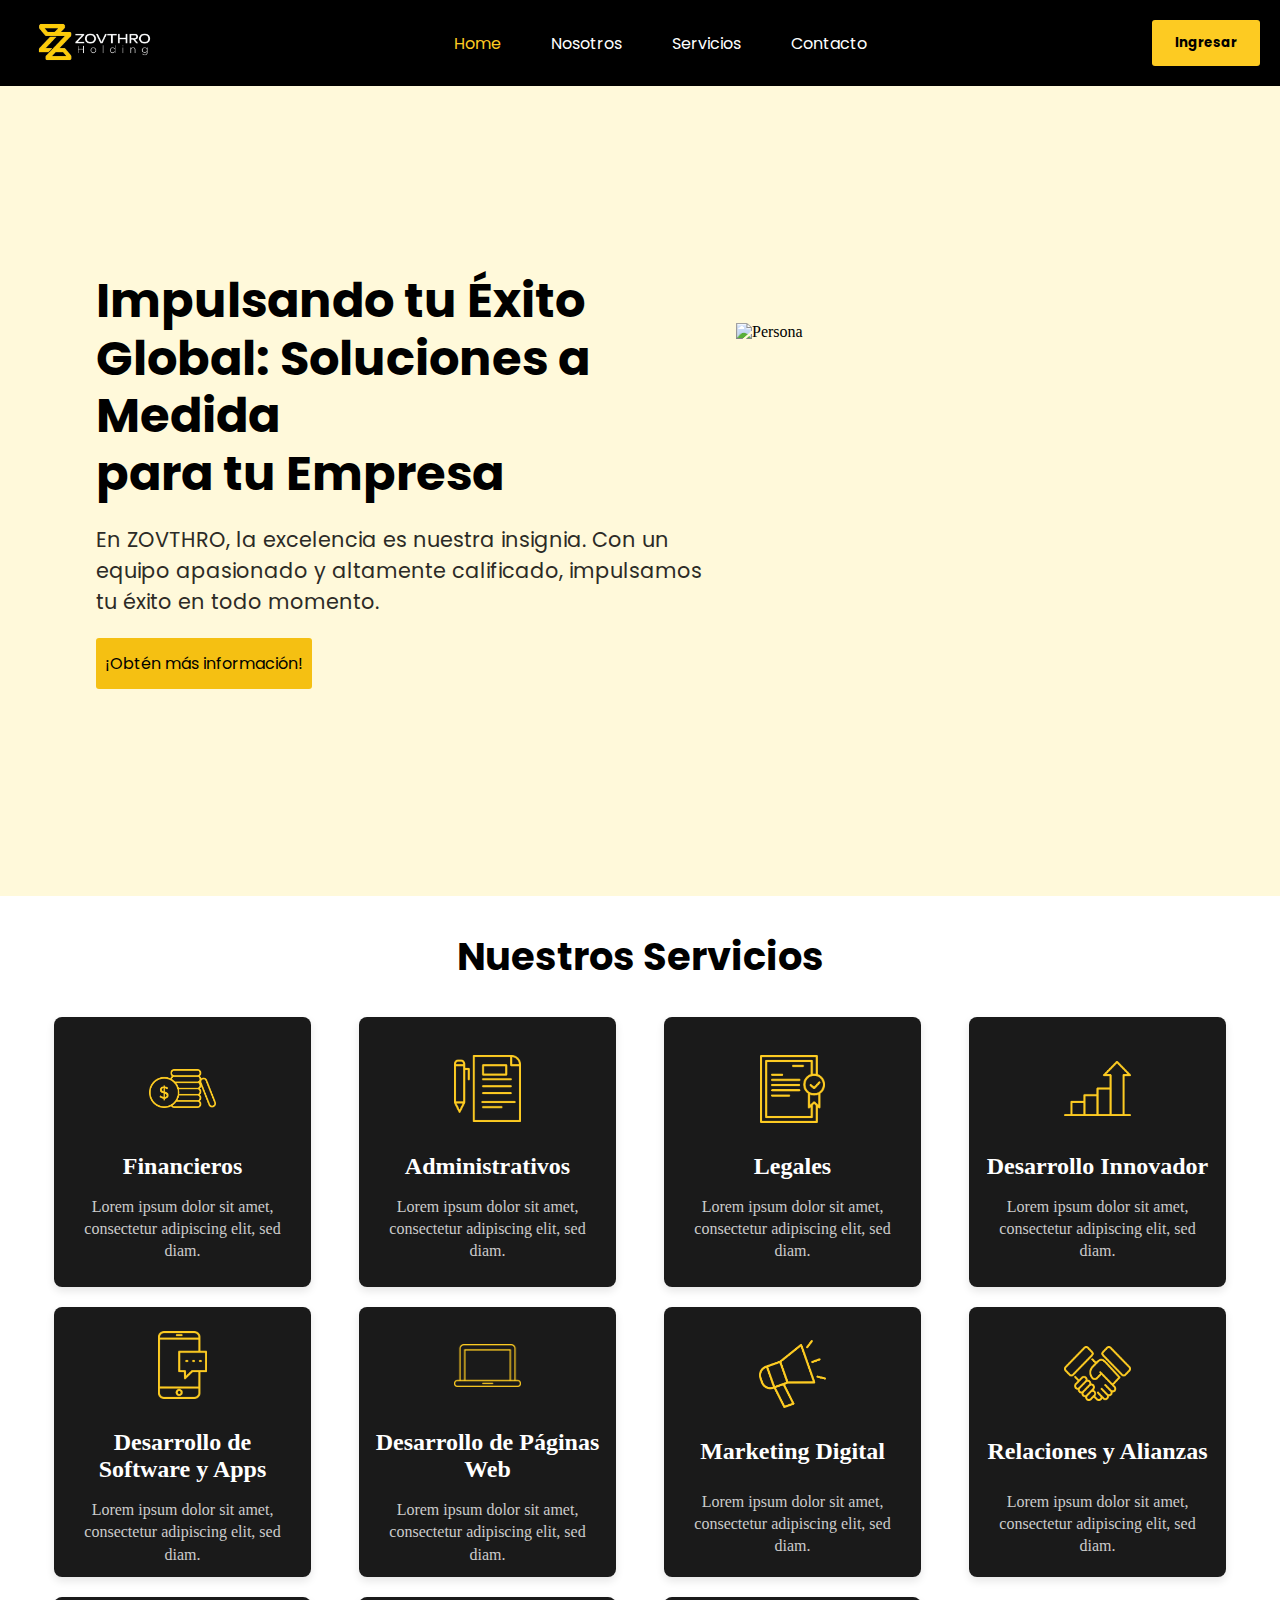
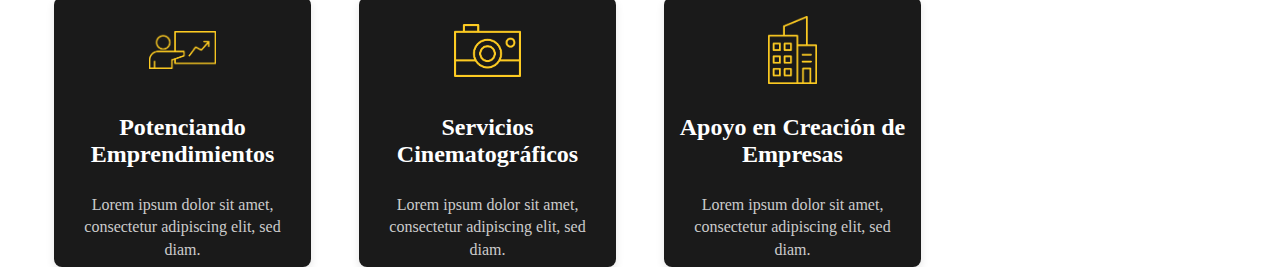
==== index.html @ 8e06fc49 "Organizando carpetas" ====
<!DOCTYPE html>
<html lang="es">
<head>
    <meta charset="UTF-8">
    <meta name="viewport" content="width=device-width, initial-scale=1.0">

    <title>ZOVTHRO Holding</title>
    <link rel="stylesheet" href="styles.css">
    <link rel="preconnect" href="https://fonts.googleapis.com">
    <link rel="preconnect" href="https://fonts.gstatic.com" crossorigin>
    <link href="https://fonts.googleapis.com/css2?family=Poppins:wght@200;300;400;700&display=swap" rel="stylesheet">
</head>
<body>
    <header>
        <nav class="zovthro-nav poppins-regular">
            <img src="logos/Logo_Vf-02-removebg-preview.png" alt="ZOVTHRO Logo">
            <ul class="nav-menu">
                <li><a id="actual" href="#home">Home</a></li>
                <li><a href="#about">Nosotros</a></li>
                <li><a href="#services">Servicios</a></li>
                <li><a href="#contact">Contacto</a></li>
            </ul>
            <button class="ingresar poppins-bold">Ingresar</button>
        </nav>
    </header>
    <main class="main-content">
        <section class="hero">
            <div class="principal">
                <h1 class="poppins-bold titulo">Impulsando tu Éxito Global: Soluciones a Medida <br> para tu Empresa<h1>
                <p class="poppins-regular parrafo">
                    En ZOVTHRO, la excelencia es nuestra insignia. Con un  <br> 
                    equipo apasionado y altamente calificado, impulsamos  <br>
                    tu éxito en todo momento.
                </p>
                <button class="poppins-regular informacion">¡Obtén más información!</button>
            </div>
            <img src="logos/imagen web home.png" alt="Persona" id="persona">

        </section>
        <section class="services">
            <h2 class="poppins-bold section-title">Nuestros Servicios</h2>
            <div class="services-grid">
                <div class="service-card">
                    <img src="logos/Recurso-23.png" alt="Financieros" class="card-icon">
                    <div>
                        <h3>Financieros</h3>
                        <p>Lorem ipsum dolor sit amet, consectetur adipiscing elit, sed diam.</p>
                    </div>
                </div>
                <div class="service-card">
                    <img src="logos/Recurso-22.png" alt="Administrativos">
                    <div>
                        <h3>Administrativos</h3>
                        <p>Lorem ipsum dolor sit amet, consectetur adipiscing elit, sed diam.</p>
                    </div>
                </div>
                <div class="service-card">
                    <img src="logos/Recurso-21.png" alt="Legales">
                    <div>
                        <h3>Legales</h3>
                        <p>Lorem ipsum dolor sit amet, consectetur adipiscing elit, sed diam.</p>
                    </div>
                </div>
                <div class="service-card">
                    <img src="logos/Recurso-20.png" alt="Desarrollo Innovador">
                    <div>
                        <h3>Desarrollo Innovador</h3>
                        <p>Lorem ipsum dolor sit amet, consectetur adipiscing elit, sed diam.</p>
                    </div>
                </div>
                <div class="service-card">
                    <img src="logos/Recurso-19.png" alt="Desarrollo de Software">
                    <div>
                        <h3>Desarrollo de Software y Apps</h3>
                        <p>Lorem ipsum dolor sit amet, consectetur adipiscing elit, sed diam.</p>
                    </div>
                </div>
                <div class="service-card">
                    <img src="logos/Recurso-18.png" alt="Desarrollo de Páginas Web">
                    <div>
                        <h3>Desarrollo de Páginas Web</h3>
                        <p>Lorem ipsum dolor sit amet, consectetur adipiscing elit, sed diam.</p>
                    </div>
                </div>
                <div class="service-card">
                    <img src="logos/Recurso 14.png" alt="Marketing Digital">
                    <h3>Marketing Digital</h3>
                    <p>Lorem ipsum dolor sit amet, consectetur adipiscing elit, sed diam.</p>
                </div>
                <div class="service-card">
                    <img src="logos/Recurso-17.png" alt="Relaciones y Alianzas">
                    <h3>Relaciones y Alianzas</h3>
                    <p>Lorem ipsum dolor sit amet, consectetur adipiscing elit, sed diam.</p>
                </div>
                <div class="service-card">
                    <img src="logos/Recurso-16.png" alt="Potenciando Emprendimientos">
                    <h3>Potenciando Emprendimientos</h3>
                    <p>Lorem ipsum dolor sit amet, consectetur adipiscing elit, sed diam.</p>
                </div>
                <div class="service-card">
                    <img src="logos/Recurso-15.png" alt="Servicios Cinematográficos">
                    <h3>Servicios Cinematográficos</h3>
                    <p>Lorem ipsum dolor sit amet, consectetur adipiscing elit, sed diam.</p>
                </div>
                <div class="service-card">
                    <img src="logos/Recurso 13.png" alt="Apoyo en Creación de Empresas">
                    <h3>Apoyo en Creación de Empresas</h3>
                    <p>Lorem ipsum dolor sit amet, consectetur adipiscing elit, sed diam.</p>
                </div>
            </div>
        </section>
    </main>
</body>
</html>
---- styles.css ----
.poppins-extralight {
    font-family: "Poppins", sans-serif;
    font-weight: 200;
    font-style: normal;
  }
  
.poppins-light {
    font-family: "Poppins", sans-serif;
    font-weight: 300;
    font-style: normal;
    font-size:medium;
  }
  
.poppins-bold {
    font-family: "Poppins", sans-serif;
    font-weight: 700;
    font-style: normal;
    font-size: normal;
  }

.poppins-regular {
    font-family: "Poppins", sans-serif;
    font-weight: 400;
    font-style: normal;
    font-size:medium;
  }

body {
    margin: 0;
    padding: 0;
    display: flex;
    flex-direction: column;
    min-height: 100vh;
}

#actual {
    color: #fdcb22  ;
}

/* ------------------------- BARRA DE NAVEGACIÓN ---------------------------*/

.nav-menu {
    list-style: none;        
    padding: 0;              
    margin: 0;              
    display: flex;           
    gap: 20px;               
}

nav {
    display: flex;
    align-items: center;       
    justify-content: space-between;
    padding: 20px;
    background-color: #000000;
}

nav img {
    width: 12%;
    aspect-ratio: 500/154;
}

.nav-menu li {
    margin: 0;               
}

.nav-menu a {
    text-decoration: none;   
    color: #fff;             
    padding: 10px 15px;      
}

.ingresar {
    background-color: #fdcb22;
    border-radius: 3px;
    border:solid transparent;
    padding: 10px 20px;
    color: #000;      
    cursor: pointer; 
}


/* ------------------------------- PRIMERA SECCIÓN -------------------------------*/

.principal {
    width: 50%;
}

#persona {
    width: 35%;
    aspect-ratio: 4801/3599;
}

.main-content {
    flex: 1 0 auto;/* El contenido principal ocupa el resto del espacio disponible */
    display: flex;
    flex-direction: column;
    justify-content: flex-start;
}

.hero {
    display: flex;
    justify-content: center;
    align-items: center;
    height: 90vh;
    background: rgb(255 249 218);
}

.poppins-bold.titulo {
    margin: 0;
    font-size: 3em;
    line-height: 3.6rem;
}

.poppins-regular.parrafo {
    font-size: 1.3rem;
    color: #2c2b26;
}

.poppins-regular.informacion {
    background-color: rgb(245, 192, 18);
    border-radius: 3px;
    border: solid transparent;
    padding: 10px 6px;
}


/* --------------------------------------- SEGUNDA SECCIÓN --------------------------------*/

.section-title {
    font-size: 2.4em;
    text-align: center;
}

.services-grid {
    display: grid;
    grid-template-columns: repeat(auto-fill, minmax(260px, 1fr));
    gap: 20px;
    justify-content: center;
    justify-items: center;
    margin: 0 auto;
    max-width: 1200px;
    padding: 0 20px;
}

.service-card {
    display: flex;
    flex-direction: column;
    justify-content: center;
    align-items: center;
    background-color: #1a1a1a;
    color: #fff;
    text-align: center;
    border-radius: 8px;
    box-shadow: 0 4px 8px rgba(0, 0, 0, 0.1);
    box-sizing: border-box;
    height: 270px; /* Tamaño mínimo fijo para todas las tarjetas */
    width: 90%;
    padding: 15px;
}

.service-card img{
    width: 30%;
    aspect-ratio: 1/1;
    object-fit: contain;
    margin: 30px 0;
}

.service-card h3 {
    font-size: 1.5em;
    margin-bottom: 10px;
    color: #fff;
    margin-top: 0;
}

.service-card p {
    font-size: 1em;
    line-height: 1.4em;
    color: #ccc;
}

/* Media Queries para Responsividad */
@media screen and (max-width: 768px) {
    /* Navegación en columnas */
    .nav-menu {
        flex-direction: column;
        gap: 10px;
        align-items: flex-start;
    }

    .ingresar {
        margin-top: 10px;
        align-self: flex-start;
    }

    .zovthro-nav {
        flex-direction: column;
    }

    .hero {
        flex-direction: column;
    }

    .poppins-bold.titulo {
        font-size: 2em;
        line-height: 2.5rem;
    }

    #persona {
        width: 60%;
    }

    .principal {
        width: 80%;
    }
}

@media screen and (max-width: 480px) {
    .poppins-bold.titulo {
        font-size: 1.8em;
        line-height: 2rem;
    }

    .principal {
        width: 90%;
    }

    .nav-menu a {
        padding: 5px 10px;
    }
}
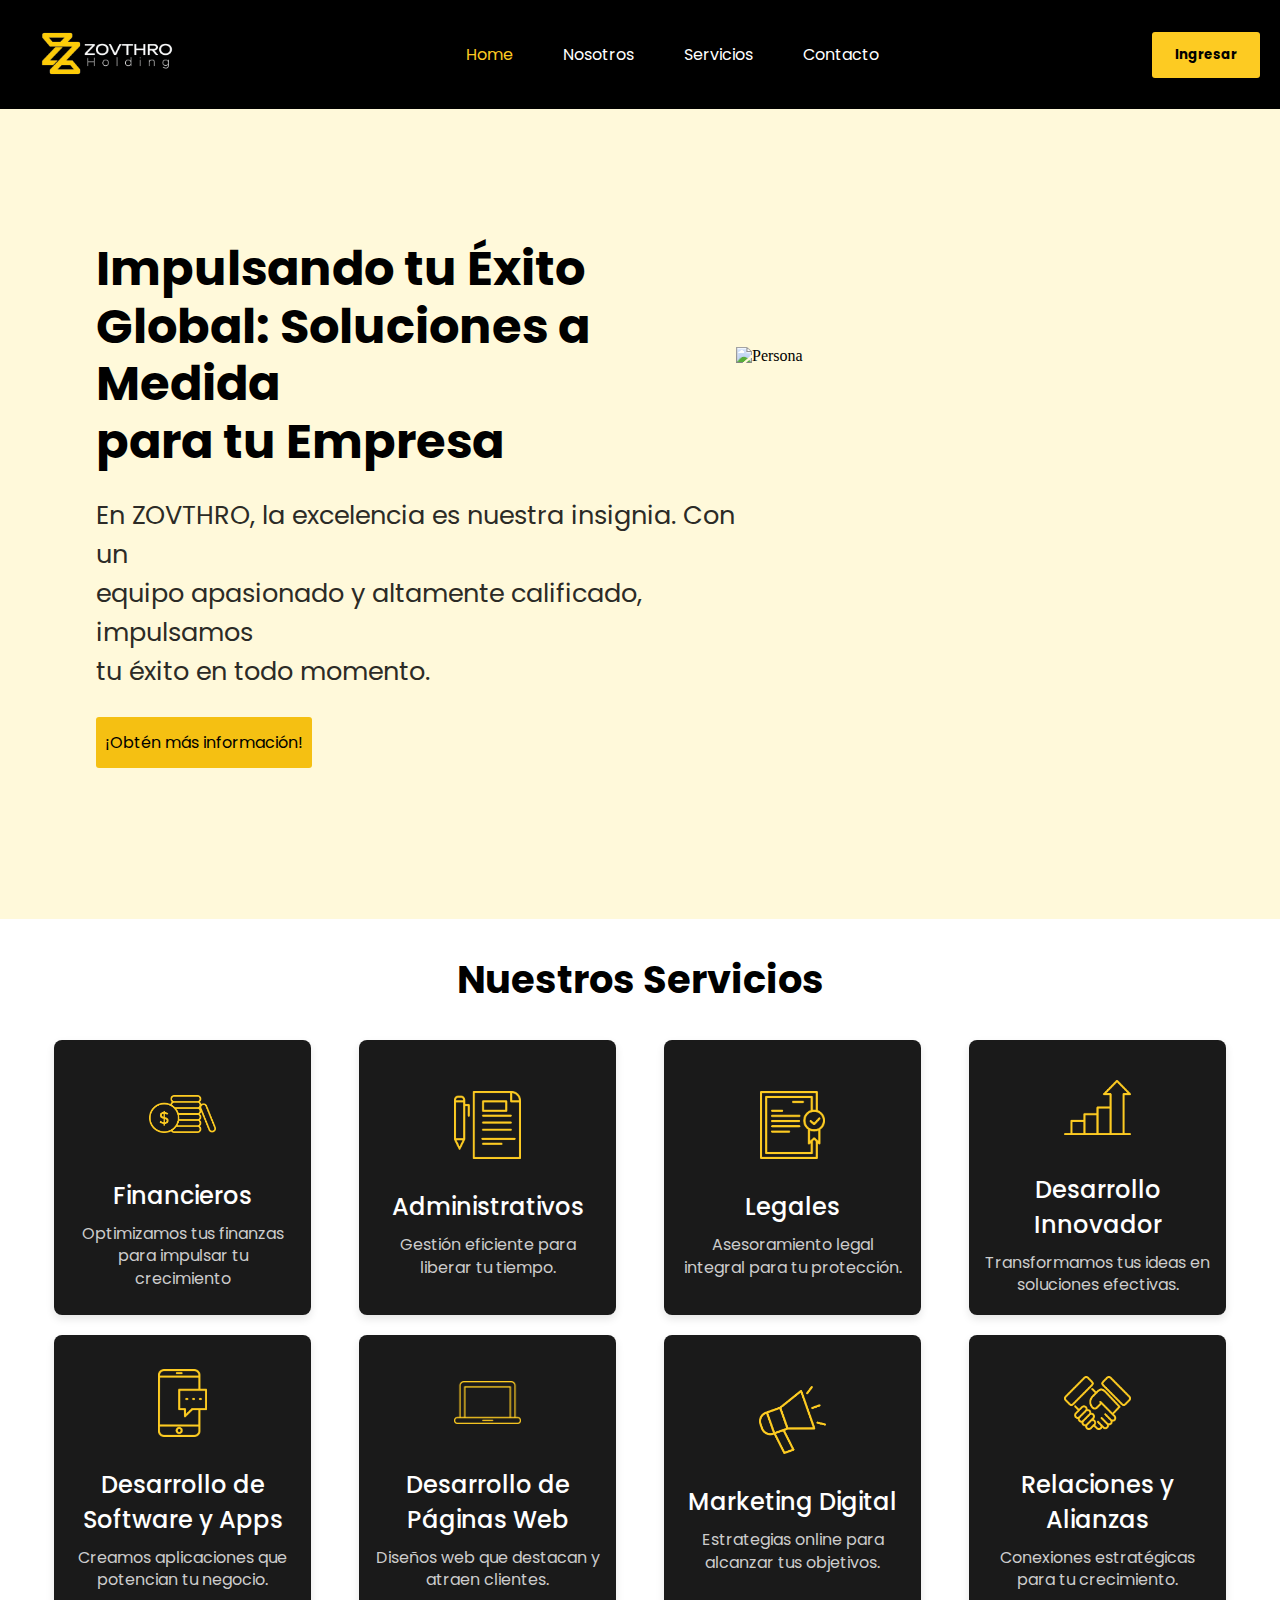
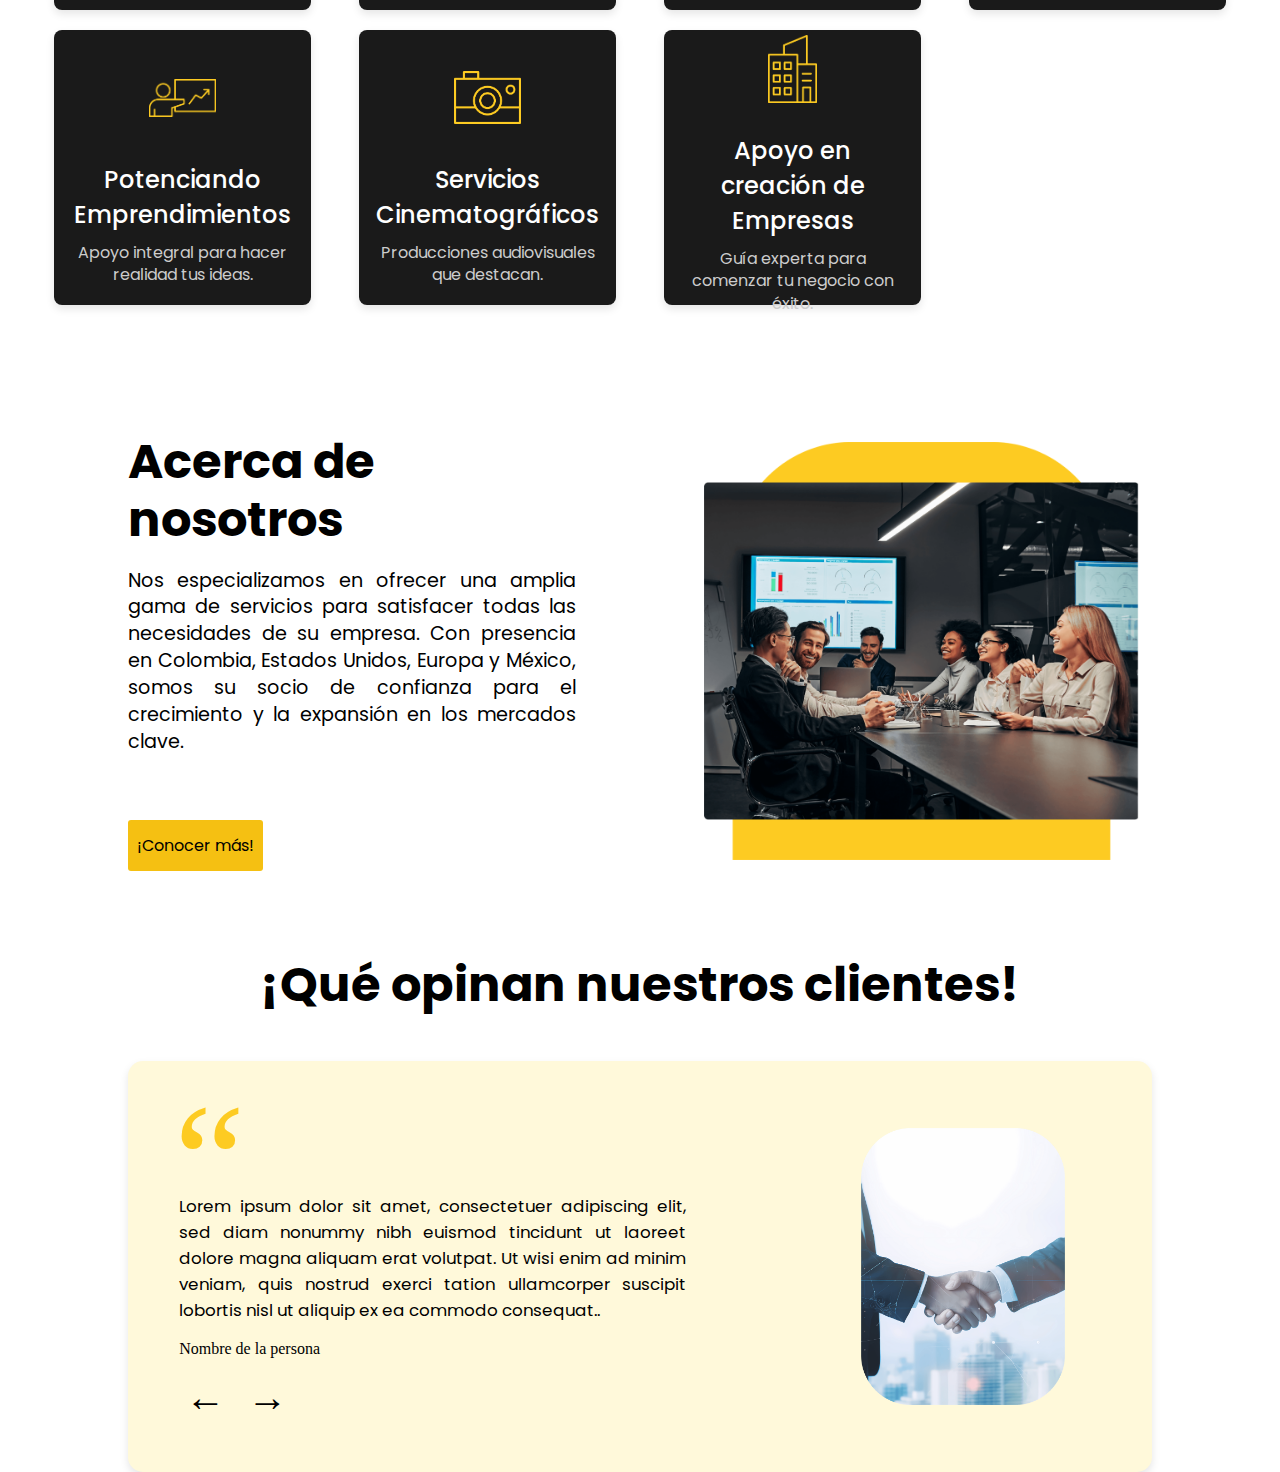
==== commit 5586a102: "Avance en la sección Home, aún falta ajustar el responsive" ====
--- a/index.html
+++ b/index.html
@@ -8,22 +8,24 @@
     <link rel="stylesheet" href="styles.css">
     <link rel="preconnect" href="https://fonts.googleapis.com">
     <link rel="preconnect" href="https://fonts.gstatic.com" crossorigin>
-    <link href="https://fonts.googleapis.com/css2?family=Poppins:wght@200;300;400;700&display=swap" rel="stylesheet">
+    <link href="https://fonts.googleapis.com/css2?family=Poppins:wght@200;300;400;500;600;700&display=swap" rel="stylesheet">
 </head>
 <body>
     <header>
-        <nav class="zovthro-nav poppins-regular">
+        <nav class="zovthro-nav poppins-regular" id="zovthro-nav">
             <img src="logos/Logo_Vf-02-removebg-preview.png" alt="ZOVTHRO Logo">
-            <ul class="nav-menu">
+            <ul class="nav-menu" id="nav-menu">
                 <li><a id="actual" href="#home">Home</a></li>
                 <li><a href="#about">Nosotros</a></li>
                 <li><a href="#services">Servicios</a></li>
                 <li><a href="#contact">Contacto</a></li>
             </ul>
-            <button class="ingresar poppins-bold">Ingresar</button>
+            <button class="ingresar poppins-bold" id="ingresar">Ingresar</button>
+            <button class="menu-icon" id="menu-icon">&#9776;</button>
         </nav>
     </header>
     <main class="main-content">
+
         <section class="hero">
             <div class="principal">
                 <h1 class="poppins-bold titulo">Impulsando tu Éxito Global: Soluciones a Medida <br> para tu Empresa<h1>
@@ -35,80 +37,116 @@
                 <button class="poppins-regular informacion">¡Obtén más información!</button>
             </div>
             <img src="logos/imagen web home.png" alt="Persona" id="persona">
+        </section>
 
-        </section>
         <section class="services">
             <h2 class="poppins-bold section-title">Nuestros Servicios</h2>
             <div class="services-grid">
                 <div class="service-card">
                     <img src="logos/Recurso-23.png" alt="Financieros" class="card-icon">
                     <div>
-                        <h3>Financieros</h3>
-                        <p>Lorem ipsum dolor sit amet, consectetur adipiscing elit, sed diam.</p>
+                        <h3 class="poppins-medium">Financieros</h3>
+                        <p class="poppins-regular">Optimizamos tus finanzas para impulsar tu crecimiento</p>
                     </div>
                 </div>
                 <div class="service-card">
                     <img src="logos/Recurso-22.png" alt="Administrativos">
                     <div>
-                        <h3>Administrativos</h3>
-                        <p>Lorem ipsum dolor sit amet, consectetur adipiscing elit, sed diam.</p>
+                        <h3 class="poppins-medium">Administrativos</h3>
+                        <p class="poppins-regular">Gestión eficiente para liberar tu tiempo.</p>
                     </div>
                 </div>
                 <div class="service-card">
                     <img src="logos/Recurso-21.png" alt="Legales">
                     <div>
-                        <h3>Legales</h3>
-                        <p>Lorem ipsum dolor sit amet, consectetur adipiscing elit, sed diam.</p>
+                        <h3 class="poppins-medium">Legales</h3>
+                        <p class="poppins-regular">Asesoramiento legal integral para tu protección.</p>
                     </div>
                 </div>
                 <div class="service-card">
                     <img src="logos/Recurso-20.png" alt="Desarrollo Innovador">
                     <div>
-                        <h3>Desarrollo Innovador</h3>
-                        <p>Lorem ipsum dolor sit amet, consectetur adipiscing elit, sed diam.</p>
+                        <h3 class="poppins-medium">Desarrollo Innovador</h3>
+                        <p class="poppins-regular">Transformamos tus ideas en soluciones efectivas.</p>
                     </div>
                 </div>
                 <div class="service-card">
                     <img src="logos/Recurso-19.png" alt="Desarrollo de Software">
                     <div>
-                        <h3>Desarrollo de Software y Apps</h3>
-                        <p>Lorem ipsum dolor sit amet, consectetur adipiscing elit, sed diam.</p>
+                        <h3 class="poppins-medium">Desarrollo de Software y Apps</h3>
+                        <p class="poppins-regular">Creamos aplicaciones que potencian tu negocio.</p>
                     </div>
                 </div>
                 <div class="service-card">
                     <img src="logos/Recurso-18.png" alt="Desarrollo de Páginas Web">
                     <div>
-                        <h3>Desarrollo de Páginas Web</h3>
-                        <p>Lorem ipsum dolor sit amet, consectetur adipiscing elit, sed diam.</p>
+                        <h3 class="poppins-medium">Desarrollo de Páginas Web</h3>
+                        <p class="poppins-regular">Diseños web que destacan y atraen clientes.</p>
                     </div>
                 </div>
                 <div class="service-card">
                     <img src="logos/Recurso 14.png" alt="Marketing Digital">
-                    <h3>Marketing Digital</h3>
-                    <p>Lorem ipsum dolor sit amet, consectetur adipiscing elit, sed diam.</p>
+                    <h3 class="poppins-medium">Marketing Digital</h3>
+                    <p class="poppins-regular">Estrategias online para alcanzar tus objetivos.</p>
                 </div>
                 <div class="service-card">
                     <img src="logos/Recurso-17.png" alt="Relaciones y Alianzas">
-                    <h3>Relaciones y Alianzas</h3>
-                    <p>Lorem ipsum dolor sit amet, consectetur adipiscing elit, sed diam.</p>
+                    <h3 class="poppins-medium">Relaciones y Alianzas</h3>
+                    <p class="poppins-regular">Conexiones estratégicas para tu crecimiento.</p>
                 </div>
                 <div class="service-card">
                     <img src="logos/Recurso-16.png" alt="Potenciando Emprendimientos">
-                    <h3>Potenciando Emprendimientos</h3>
-                    <p>Lorem ipsum dolor sit amet, consectetur adipiscing elit, sed diam.</p>
+                    <h3 class="poppins-medium">Potenciando Emprendimientos</h3>
+                    <p class="poppins-regular">Apoyo integral para hacer realidad tus ideas.</p>
                 </div>
                 <div class="service-card">
                     <img src="logos/Recurso-15.png" alt="Servicios Cinematográficos">
-                    <h3>Servicios Cinematográficos</h3>
-                    <p>Lorem ipsum dolor sit amet, consectetur adipiscing elit, sed diam.</p>
+                    <h3 class="poppins-medium">Servicios Cinematográficos</h3>
+                    <p class="poppins-regular">Producciones audiovisuales que destacan.</p>
                 </div>
                 <div class="service-card">
                     <img src="logos/Recurso 13.png" alt="Apoyo en Creación de Empresas">
-                    <h3>Apoyo en Creación de Empresas</h3>
-                    <p>Lorem ipsum dolor sit amet, consectetur adipiscing elit, sed diam.</p>
+                    <h3 class="poppins-medium">Apoyo en creación de Empresas</h3>
+                    <p class="poppins-regular">Guía experta para comenzar tu negocio con éxito.</p>
                 </div>
             </div>
         </section>
+
+        <section class="about-us">
+            <div class="description">
+                <h2 class="poppins-bold subtitle">Acerca de nosotros</h2>
+                <p class="poppins-regular parrafo-3">
+                    Nos especializamos en ofrecer una amplia gama de
+                    servicios para satisfacer todas las necesidades de su
+                    empresa. Con presencia en Colombia, Estados Unidos,
+                    Europa y México, somos su socio de confianza para el
+                    crecimiento y la expansión en los mercados clave.
+                </p>
+                <button class="poppins-regular informacion">¡Conocer más!</button>
+            </div>
+            <div class="meeting-container">
+                <img src="logos/Recurso 8-8.png" alt="Persona" id="reunion">
+            </div>
+        </section>
+
+        <section class="testimonials">
+            <h2 class="poppins-bold clients-title">¡Qué opinan nuestros clientes!</h2>
+            <div class="testimonial-card">
+                <span class="quote-icon">“</span>
+                <div class="testimonial-content">
+                    <p class="poppins-regular comment" id="comment-text"></p>
+                    <p class="customer-name" id="person-name"></p>
+                    <div class="testimonial-navigation">
+                        <button class="nav-left" id="nav-left">&larr;</button>
+                        <button class="nav-right" id="nav-right">&rarr;</button>
+                    </div>
+                </div>
+                
+                <img src="logos/Clientes-8.png" alt="Apretón de manos" class="testimonial-image">
+            </div>
+            
+        </section>
     </main>
+    <script src="script.js"></script>
 </body>
 </html>
--- a/styles.css
+++ b/styles.css
@@ -23,6 +23,18 @@
     font-weight: 400;
     font-style: normal;
     font-size:medium;
+}
+
+.poppins-medium {
+    font-family: "Poppins", sans-serif;
+    font-weight: 500;
+    font-style: normal;
+  }
+  
+.poppins-semibold {
+    font-family: "Poppins", sans-serif;
+    font-weight: 600;
+    font-style: normal;
   }
 
 body {
@@ -47,7 +59,7 @@
     gap: 20px;               
 }
 
-nav {
+.zovthro-nav {
     display: flex;
     align-items: center;       
     justify-content: space-between;
@@ -55,9 +67,10 @@
     background-color: #000000;
 }
 
-nav img {
-    width: 12%;
-    aspect-ratio: 500/154;
+.zovthro-nav img {
+    width: 14%;
+    aspect-ratio: 1/0.4;
+    object-fit: contain;
 }
 
 .nav-menu li {
@@ -78,7 +91,26 @@
     color: #000;      
     cursor: pointer; 
 }
-
+.nav-menu li:hover {
+    transition: 200ms;
+    color: #ffeeb6;
+    transform: scale(1.09);
+}
+
+.ingresar:hover {
+    transition: 200ms;
+    background-color: #ffffff;
+    transform: scale(1.05);
+}
+
+.menu-icon {
+    display: none;
+    background: none;
+    border: none;
+    font-size: 2em;
+    cursor: pointer;
+    color: white;
+}
 
 /* ------------------------------- PRIMERA SECCIÓN -------------------------------*/
 
@@ -106,14 +138,14 @@
     background: rgb(255 249 218);
 }
 
-.poppins-bold.titulo {
+.poppins-bold.titulo{
     margin: 0;
     font-size: 3em;
     line-height: 3.6rem;
 }
 
 .poppins-regular.parrafo {
-    font-size: 1.3rem;
+    font-size: 0.8em;
     color: #2c2b26;
 }
 
@@ -154,9 +186,9 @@
     border-radius: 8px;
     box-shadow: 0 4px 8px rgba(0, 0, 0, 0.1);
     box-sizing: border-box;
-    height: 270px; /* Tamaño mínimo fijo para todas las tarjetas */
+    height: 275px;
     width: 90%;
-    padding: 15px;
+    padding: 15px 15px 30px 15px;
 }
 
 .service-card img{
@@ -174,27 +206,175 @@
 }
 
 .service-card p {
+    margin: 0;
     font-size: 1em;
     line-height: 1.4em;
     color: #ccc;
 }
 
+/* --------------------- TERCERA SECCIÓN ----------------------*/
+#reunion {
+    max-width: 85%;
+    aspect-ratio: 1/1;
+    object-fit: contain;
+}
+
+.about-us {
+    display: flex;
+    justify-content: space-around;
+}
+
+.description {
+    width: 35%;
+    margin-left: 5%;
+    margin-top: 10%;
+}
+
+.description button {
+    margin-top: 10%;
+}
+
+.meeting-container {
+    margin-top: 10%;
+    display: flex;
+    align-items: center;
+    width: 40%;
+    height: 100%;
+}
+
+.about-us p {
+    text-align: justify;
+    font-size: 1.2em;
+    line-height: 1.4em;
+    color: #000;
+}
+
+.poppins-bold.subtitle{
+    margin: 0;
+    font-size: 3em;
+    line-height: 3.6rem;
+}
+
+/* -------------------------- CUARTA SECCIÓN -------------------------*/
+.testimonials {
+    margin-top: 3%;
+    display: flex;
+    align-items: center;
+    flex-direction: column;
+}
+.poppins-bold.clients-title {
+    font-size: 3em;
+    text-align: center;
+}
+
+.comment {
+    font-size: 1.05em;
+    position: relative; /* Permite que el texto se superponga sobre el icono */
+    z-index: 1;
+}
+
+.testimonial-content {
+    width: 55%;
+    text-align: justify;
+}
+
+.quote-icon {
+    position: absolute; /* Fija el icono en la esquina superior izquierda */
+    top: 5%;
+    left: 4.5%;
+    font-size: 10em;
+    line-height: 1; /* Evita el espacio adicional alrededor del icono */
+    color: #fdcb22;
+}
+
+.testimonial-card {
+    display: flex;
+    flex-direction: row;
+    align-items: center;
+    justify-content: space-between;
+    gap: 20px;
+    background-color: rgb(255 249 218); /* Fondo suave */
+    border-radius: 15px;
+    padding: 4%;
+    box-sizing: border-box;
+    width: 80%;
+    position: relative; 
+    box-shadow: 0 4px 8px rgba(0, 0, 0, 0.1);
+}
+
+.testimonial-image {
+    object-fit: contain;
+    width: 30%;
+    aspect-ratio: 1/1;
+}
+
+.testimonial-navigation {
+    display: flex;
+    gap: 10px;
+    
+}
+
+.testimonial-navigation button {
+    border: none;
+    background-color: transparent;
+    font-size: 2.5em;
+    cursor: pointer;
+}
+
+@media screen and (max-width: 1437px) {
+    .testimonial-content {
+        margin-top: 7%;
+    }
+}
+
+@media screen and (max-width: 919px) {
+    .testimonial-content{
+        margin-top: 15%;
+    }
+    
+    .testimonial-image {
+        width: 40%;
+    }
+}
+
 /* Media Queries para Responsividad */
 @media screen and (max-width: 768px) {
     /* Navegación en columnas */
+    .zovthro-nav img {
+        width: 20%;
+    }
+    .zovthro-nav.menu {
+        flex-direction: column;
+    }
     .nav-menu {
-        flex-direction: column;
-        gap: 10px;
-        align-items: flex-start;
+        display: none; /* Esconde el menú por defecto */
     }
 
     .ingresar {
-        margin-top: 10px;
+        display: none;
+    }
+
+    .ingresar.s {
+        display: inline;
+        align-self: center;
+    }
+
+    .nav-menu.show {
+        display: flex;
+        flex-direction: column;
+        gap: 20px;
+        background-color: black;
+        padding: 20px;
+    }
+
+    .menu-icon {
+        display: inline; /* Muestra el ícono de hamburguesa */
+    }
+
+    .ingresar {
+        margin: 10px 0;
         align-self: flex-start;
-    }
-
-    .zovthro-nav {
-        flex-direction: column;
+        
     }
 
     .hero {
@@ -213,17 +393,91 @@
     .principal {
         width: 80%;
     }
+
+    .about-us {
+        flex-direction: column;
+        justify-content: center;
+    }
+
+    .description {
+        width: 90%;
+        margin: 8% 4% 0;
+        display: flex;
+        flex-direction: column;
+        justify-content: center;
+    }
+
+    .meeting-container {
+        justify-content: center;
+        width: 100%;
+    }
+    .meeting-container img {
+        width: 50%;
+    }
+    .poppins-bold.subtitle {
+        text-align: center;
+        font-size: 2.5em;
+    }
+
+    .about-us p {
+        justify-self: center;
+    }
+    .testimonial-image {
+        display: none;
+    }
+    .testimonial-content {
+        width: 100%;
+        margin-top: 20%;
+    }
+    .poppins-bold.clients-title {
+        text-align: center;
+        font-size: 2.5em;
+    }
+
+    
 }
 
 @media screen and (max-width: 480px) {
+    .zovthro-nav img {
+        width: 30%;
+    }
+
+    .about-us {
+        flex-direction: column;
+    }
+
+    .description {
+        width: 90%;
+        margin: 13% 4% 0;
+        display: flex;
+        flex-direction: column;
+        justify-content: center;
+    }
+
     .poppins-bold.titulo {
         font-size: 1.8em;
         line-height: 2rem;
     }
 
+    .poppins-bold.subtitle {
+        text-align: center;
+        font-size: 2em;
+    }
+
+    .description button {
+        width: 40%;
+    }
+
+    .description p {
+        font-size: 1em;
+        justify-content: center;
+    }
     .principal {
         width: 90%;
     }
+    .meeting-container img {
+        width: 60%;
+    }
 
     .nav-menu a {
         padding: 5px 10px;
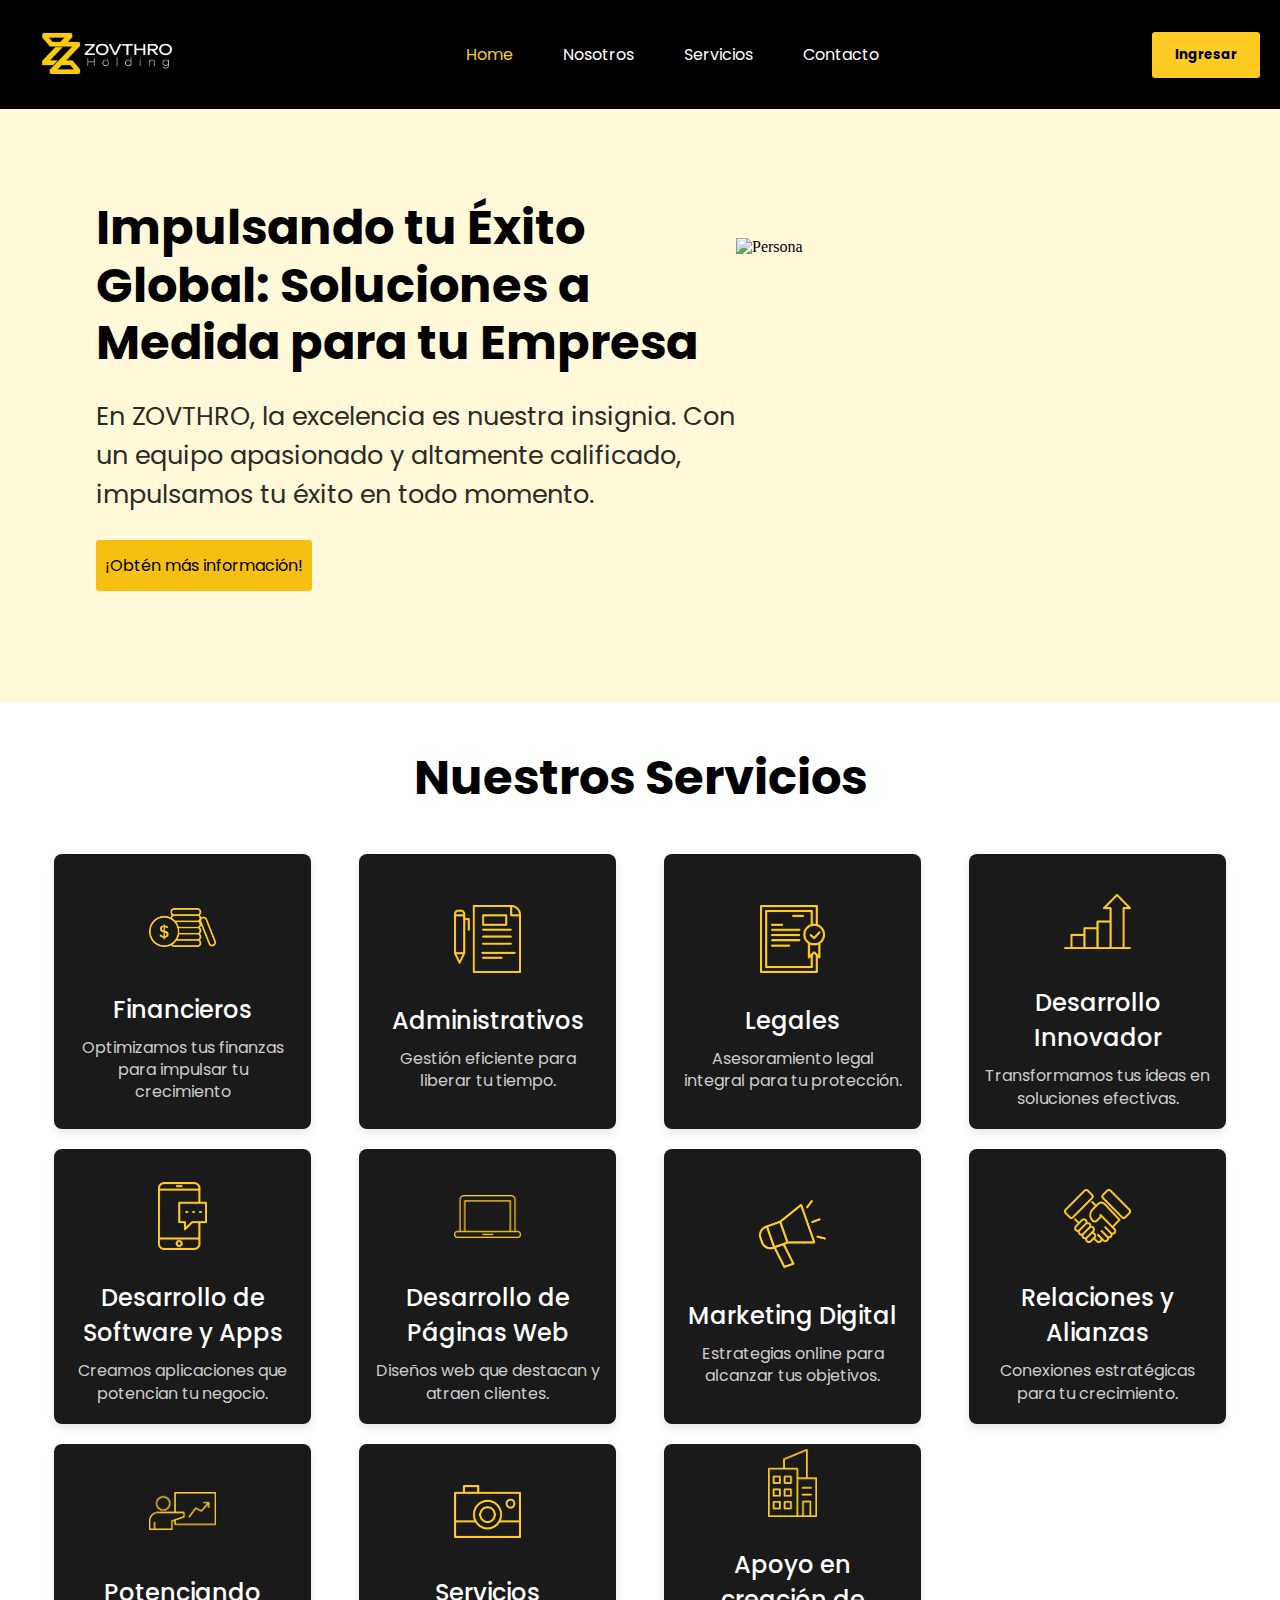
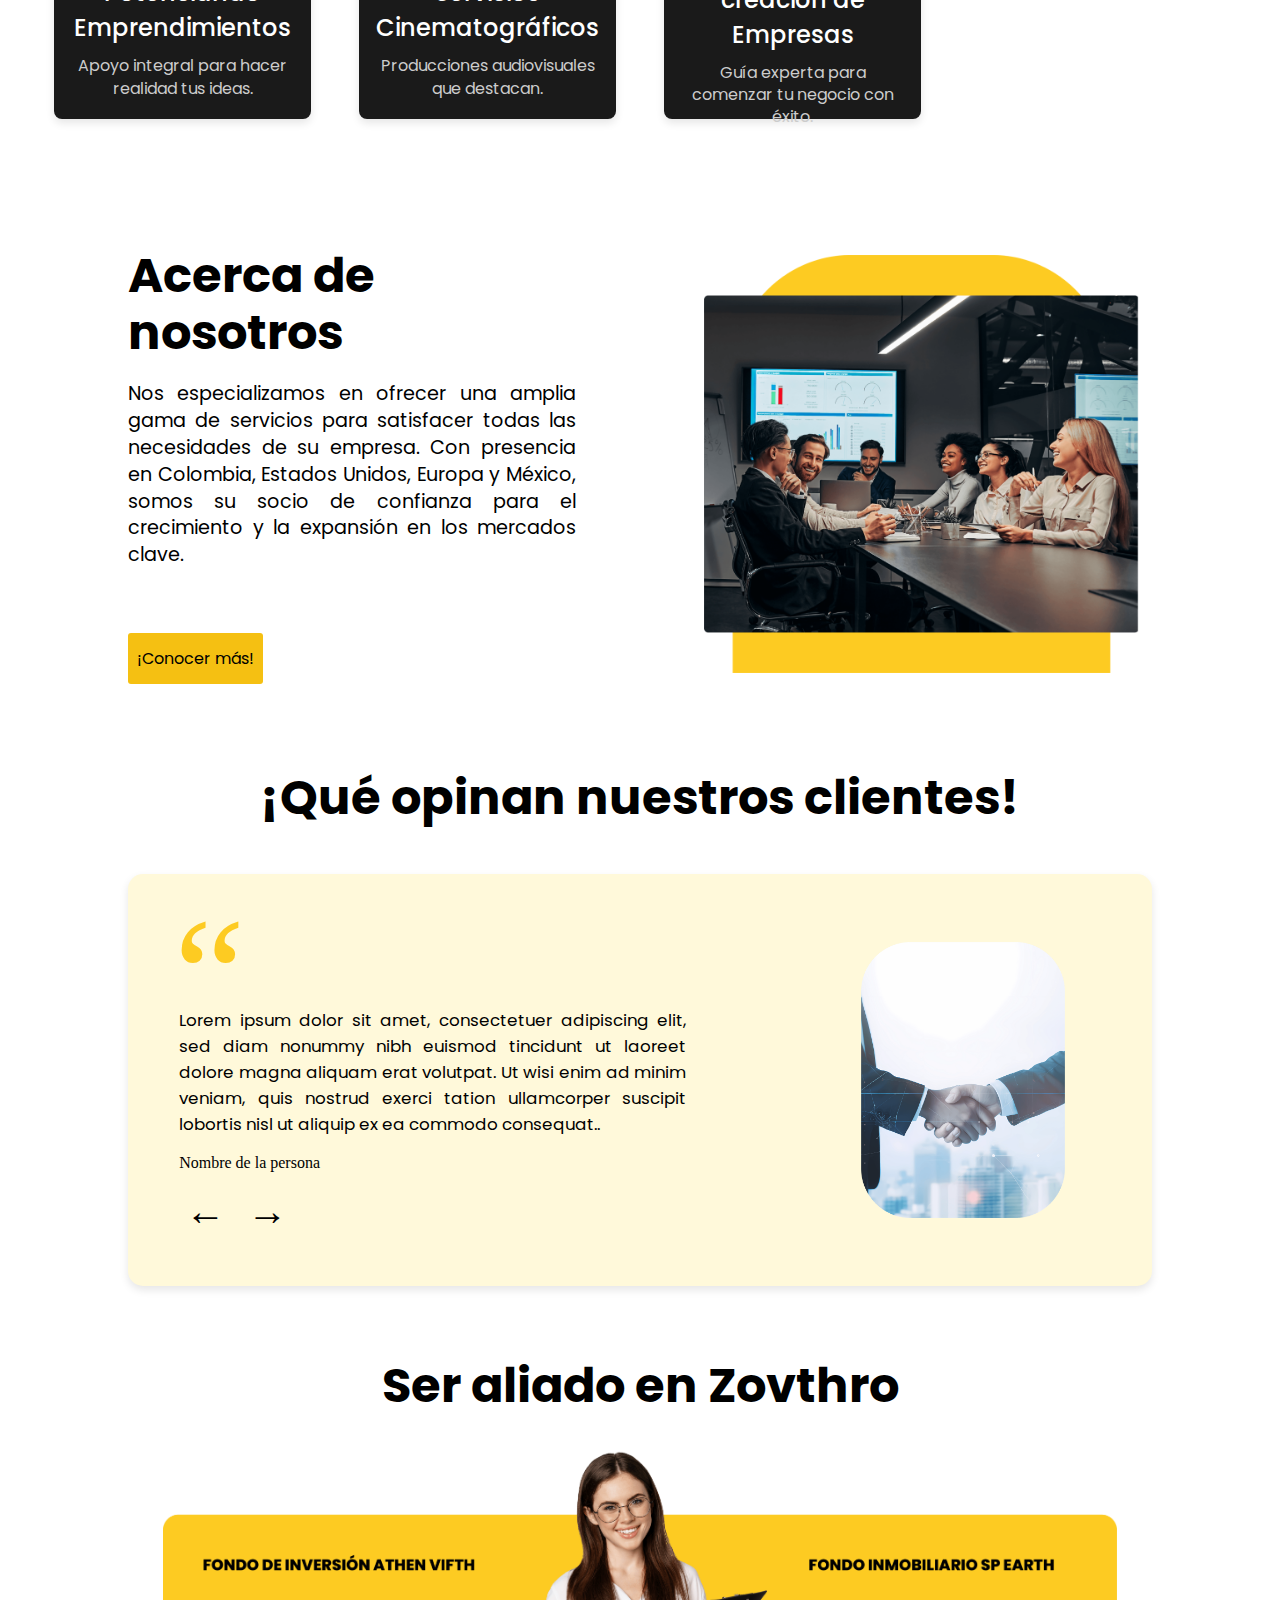
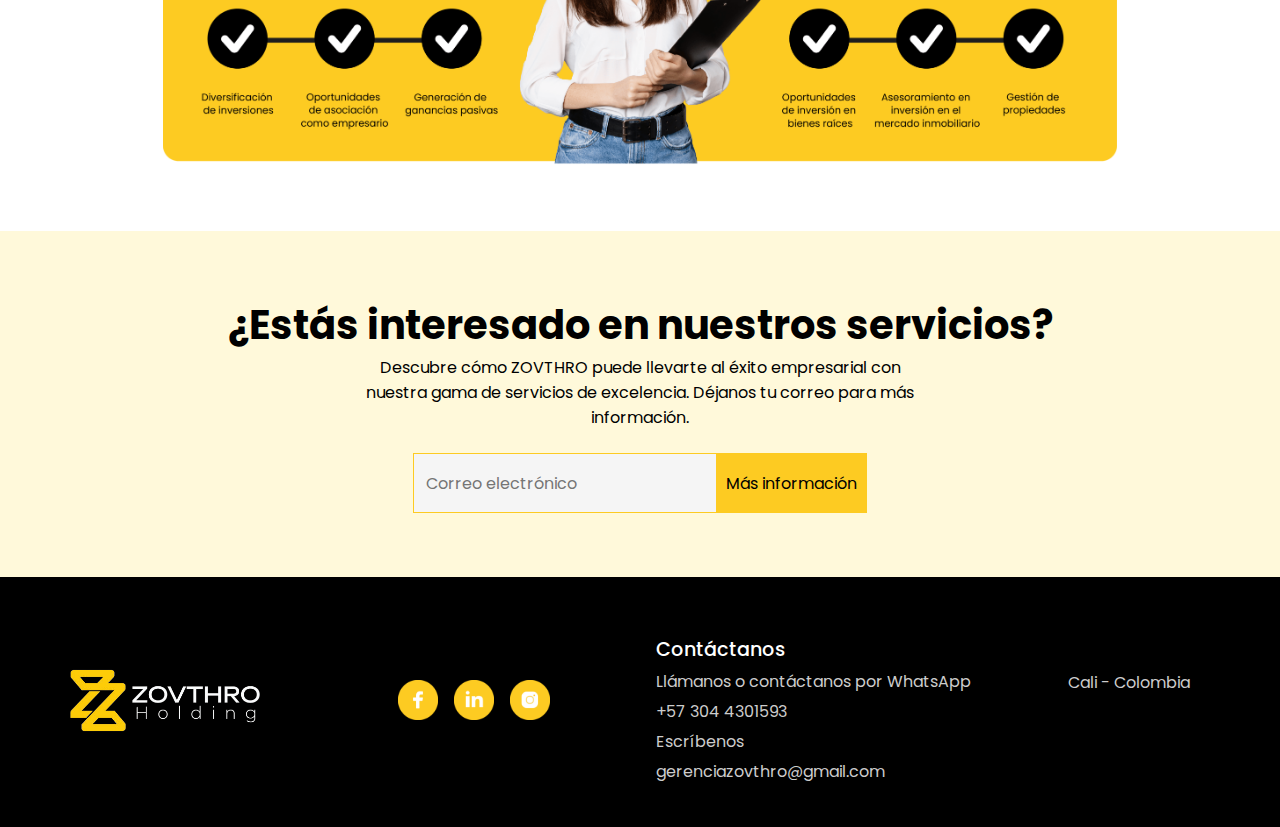
==== commit 51ef30f3: "Finalicé la sección de Home" ====
--- a/index.html
+++ b/index.html
@@ -28,10 +28,10 @@
 
         <section class="hero">
             <div class="principal">
-                <h1 class="poppins-bold titulo">Impulsando tu Éxito Global: Soluciones a Medida <br> para tu Empresa<h1>
+                <h1 class="poppins-bold titulo">Impulsando tu Éxito Global: Soluciones a Medida para tu Empresa<h1>
                 <p class="poppins-regular parrafo">
-                    En ZOVTHRO, la excelencia es nuestra insignia. Con un  <br> 
-                    equipo apasionado y altamente calificado, impulsamos  <br>
+                    En ZOVTHRO, la excelencia es nuestra insignia. Con un 
+                    equipo apasionado y altamente calificado, impulsamos
                     tu éxito en todo momento.
                 </p>
                 <button class="poppins-regular informacion">¡Obtén más información!</button>
@@ -146,6 +146,42 @@
             </div>
             
         </section>
+
+        <section class="allied">
+            <h2 class="allied-title poppins-bold">Ser aliado en Zovthro</h2>
+            <img src="logos/Recurso 5-8.png" alt="Chica sonriendo y texto informativo del fondo de
+            inversión Athen Vifth">
+        </section>
+
+        <section class="contact">
+            <h2 class="poppins-bold contact-title">¿Estás interesado en nuestros servicios?</h2>
+            <p class="poppins-regular">Descubre cómo ZOVTHRO puede llevarte al éxito empresarial con nuestra
+            gama de servicios de excelencia. Déjanos tu correo para más información.</p>
+            <form action="#">
+                <input type="email" placeholder="Correo electrónico" id="email" class="poppins-regular">
+                <input type="submit" value="Más información" id="submit" class="poppins-regular">
+            </form>
+        </section>
+        <footer class="footer">
+        
+            <img src="logos/Logo_Vf-02-removebg-preview.png" alt="ZOVTHRO Holding Logo" id="zovthro-footer">
+            
+            <div class="footer-social">
+                <a href="https://facebook.com" target="_blank"><img src="logos/Recurso-12.png" alt="Facebook"></a>
+                <a href="https://linkedin.com" target="_blank"><img src="logos/Recurso-10.png" alt="LinkedIn"></a>
+                <a href="https://instagram.com" target="_blank"><img src="logos/Recurso-11.png" alt="Instagram"></a>
+            </div>
+            <div class="footer-contact">
+                <h3 class="poppins-medium">Contáctanos</h3>
+                <p class="poppins-regular">Llámanos o contáctanos por WhatsApp</p>
+                <p class="poppins-regular">+57 304 4301593</p>
+                <p class="poppins-regular">Escríbenos</p>
+                <p class="poppins-regular">gerenciazovthro@gmail.com</p>
+            </div>
+            <div class="footer-location">
+                <p class="poppins-regular">Cali - Colombia</p>
+            </div>
+        </footer>
     </main>
     <script src="script.js"></script>
 </body>
--- a/styles.css
+++ b/styles.css
@@ -1,3 +1,4 @@
+/* ------------------------ FUENTE POPPINS ------------------------*/
 .poppins-extralight {
     font-family: "Poppins", sans-serif;
     font-weight: 200;
@@ -37,6 +38,9 @@
     font-style: normal;
   }
 
+html, body {
+    overflow-x: hidden;
+}
 body {
     margin: 0;
     padding: 0;
@@ -45,11 +49,10 @@
     min-height: 100vh;
 }
 
+/* ------------------------- BARRA DE NAVEGACIÓN ---------------------------*/
 #actual {
     color: #fdcb22  ;
 }
-
-/* ------------------------- BARRA DE NAVEGACIÓN ---------------------------*/
 
 .nav-menu {
     list-style: none;        
@@ -124,7 +127,7 @@
 }
 
 .main-content {
-    flex: 1 0 auto;/* El contenido principal ocupa el resto del espacio disponible */
+    flex: 1 0 auto;
     display: flex;
     flex-direction: column;
     justify-content: flex-start;
@@ -133,8 +136,8 @@
 .hero {
     display: flex;
     justify-content: center;
-    align-items: center;
-    height: 90vh;
+    padding:7% 0;
+    align-items: center;
     background: rgb(255 249 218);
 }
 
@@ -160,7 +163,7 @@
 /* --------------------------------------- SEGUNDA SECCIÓN --------------------------------*/
 
 .section-title {
-    font-size: 2.4em;
+    font-size: 3em;
     text-align: center;
 }
 
@@ -189,6 +192,14 @@
     height: 275px;
     width: 90%;
     padding: 15px 15px 30px 15px;
+    transition: all 0.3s ease;
+}
+
+
+.service-card:hover {
+    transform: scale(1.05); 
+    box-shadow: 0 8px 16px rgba(0, 0, 0, 0.2); 
+    background-color: #282828; 
 }
 
 .service-card img{
@@ -219,27 +230,15 @@
     object-fit: contain;
 }
 
+.poppins-bold.subtitle{
+    margin: 0;
+    font-size: 3em;
+    line-height: 3.6rem;
+}
+
 .about-us {
     display: flex;
     justify-content: space-around;
-}
-
-.description {
-    width: 35%;
-    margin-left: 5%;
-    margin-top: 10%;
-}
-
-.description button {
-    margin-top: 10%;
-}
-
-.meeting-container {
-    margin-top: 10%;
-    display: flex;
-    align-items: center;
-    width: 40%;
-    height: 100%;
 }
 
 .about-us p {
@@ -249,10 +248,22 @@
     color: #000;
 }
 
-.poppins-bold.subtitle{
-    margin: 0;
-    font-size: 3em;
-    line-height: 3.6rem;
+.description {
+    width: 35%;
+    margin-left: 5%;
+    margin-top: 10%;
+}
+
+.description button {
+    margin-top: 10%;
+}
+
+.meeting-container {
+    margin-top: 10%;
+    display: flex;
+    align-items: center;
+    width: 40%;
+    height: 100%;
 }
 
 /* -------------------------- CUARTA SECCIÓN -------------------------*/
@@ -262,29 +273,10 @@
     align-items: center;
     flex-direction: column;
 }
-.poppins-bold.clients-title {
-    font-size: 3em;
-    text-align: center;
-}
-
-.comment {
-    font-size: 1.05em;
-    position: relative; /* Permite que el texto se superponga sobre el icono */
-    z-index: 1;
-}
 
 .testimonial-content {
     width: 55%;
     text-align: justify;
-}
-
-.quote-icon {
-    position: absolute; /* Fija el icono en la esquina superior izquierda */
-    top: 5%;
-    left: 4.5%;
-    font-size: 10em;
-    line-height: 1; /* Evita el espacio adicional alrededor del icono */
-    color: #fdcb22;
 }
 
 .testimonial-card {
@@ -321,13 +313,137 @@
     cursor: pointer;
 }
 
+.poppins-bold.clients-title {
+    font-size: 3em;
+    text-align: center;
+}
+
+.comment {
+    font-size: 1.05em;
+    position: relative; /* Permite que el texto se superponga sobre el icono */
+    z-index: 1;
+}
+
+.quote-icon {
+    position: absolute; 
+    top: 5%;
+    left: 4.5%;
+    font-size: 10em;
+    line-height: 1; 
+    color: #fdcb22;
+}
+
+/* ------------------------ QUINTA SECCIÓN -------------------------*/
+.allied {
+    margin: 5% 0 5% 0;
+    display: flex;
+    flex-direction: column;
+    align-items: center;
+}
+
+.allied img {
+    width: 90%;
+    aspect-ratio: 1/0.3;
+    object-fit: contain;
+}
+
+.allied-title {
+    font-size: 3rem;
+    text-align: center;
+    margin: 0;
+}
+
+/*--------------------- SEXTA SECCIÓN -------------------------*/
+.contact {
+    display: flex;
+    flex-direction: column;
+    align-items: center;
+    padding: 5%;
+    background-color: rgb(255 249 218);
+}
+
+.contact-title {
+    font-size: 2.5em;
+    margin: 0;
+}
+
+.contact p {
+    width: 50%;
+    text-align: center;
+    margin: 0 0 2% 0;
+}
+
+form {
+    width: 100%;
+    height: 60px;
+    display: flex;
+    justify-content: center;
+}
+
+#email {
+    border: solid #fdcb22 1px;
+    width: 25%;
+    padding-left: 1%;
+    background-color: rgb(245 245 245);
+}
+
+#submit {
+    background-color: #fdcb22;
+    border: none;
+    width: 13%;
+}
+
+/* ---------------------- FOOTER --------------------*/
+.footer {
+    display: flex;
+    justify-content: space-between;
+    align-items: center;
+    background-color: black;
+    color: white;
+    padding: 3% 7% 3% 3%;
+    flex-wrap: wrap; /* Permite que los elementos se acomoden en varias filas si es necesario */
+}
+
+#zovthro-footer{
+    aspect-ratio: 1/0.4;
+    object-fit: contain;
+    width: 22%; /* Ajusta el tamaño del logo según lo necesites */
+}
+
+.footer-social {
+    display: flex;
+}
+
+.footer-social img {
+    max-width: 40px; 
+    padding: 8px;
+}
+
+.footer-contact h3 {
+    font-size: 1.2em;
+    margin-bottom: 5px;
+}
+
+.footer-contact p, .footer-location p{
+    margin: 0 0 5px 0; /* Margen inferior para el espacio entre párrafos */
+    font-size: 1em;
+    color: #ccc; /* Color más suave */
+}
+
+.footer-location {
+    height: 65px;
+    display: flex;
+    align-items: start;
+}
+
 @media screen and (max-width: 1437px) {
     .testimonial-content {
         margin-top: 7%;
     }
 }
 
-@media screen and (max-width: 919px) {
+@media screen and (max-width: 924px) {
+    /* CUARTA SECCIÓN*/
     .testimonial-content{
         margin-top: 15%;
     }
@@ -335,19 +451,26 @@
     .testimonial-image {
         width: 40%;
     }
+
+    /* SEXTA SECCIÓN */
+    .contact-title {
+        font-size: 2em;
+    }
 }
 
 /* Media Queries para Responsividad */
 @media screen and (max-width: 768px) {
-    /* Navegación en columnas */
+    /* BARRA DE NAVEGACIÓN*/
     .zovthro-nav img {
         width: 20%;
     }
+    
     .zovthro-nav.menu {
         flex-direction: column;
     }
+
     .nav-menu {
-        display: none; /* Esconde el menú por defecto */
+        display: none;
     }
 
     .ingresar {
@@ -374,17 +497,21 @@
     .ingresar {
         margin: 10px 0;
         align-self: flex-start;
-        
-    }
-
+    }
+
+    /*PRIMERA SECCIÓN*/
     .hero {
         flex-direction: column;
+        padding-top: 15%;
+        justify-content: flex-start;
+        /*max-height: 70vh;*/
     }
 
     .poppins-bold.titulo {
-        font-size: 2em;
+        font-size: 2.2em;
         line-height: 2.5rem;
-    }
+        margin-bottom: 4%;
+    }   
 
     #persona {
         width: 60%;
@@ -393,7 +520,13 @@
     .principal {
         width: 80%;
     }
-
+    
+    /* SEGUNDA SECCIÓN */
+    .section-title {
+        font-size: 2.2em;
+    }
+
+    /* TERCERA SECCIÓN */
     .about-us {
         flex-direction: column;
         justify-content: center;
@@ -411,17 +544,21 @@
         justify-content: center;
         width: 100%;
     }
+
     .meeting-container img {
         width: 50%;
     }
+
     .poppins-bold.subtitle {
         text-align: center;
-        font-size: 2.5em;
+        font-size: 2.2em;
     }
 
     .about-us p {
         justify-self: center;
     }
+
+    /* CUARTA SECCIÓN */
     .testimonial-image {
         display: none;
     }
@@ -431,17 +568,84 @@
     }
     .poppins-bold.clients-title {
         text-align: center;
-        font-size: 2.5em;
-    }
-
-    
-}
+        font-size: 2.2em;
+    }
+
+    /* QUINTA SECCIÓN */
+    .allied-title {
+        font-size: 2.2em;
+    }
+
+    /* SEXTA SECCIÓN*/
+    .contact-title {
+        font-size: 2.2em;
+    }
+
+    .contact-title {
+        font-size: 1.7em;
+    }
+
+    .contact {
+        align-items: start;
+    }
+
+    .contact p {
+        margin-top: 3%;
+        text-align: start;
+        width: 100%;
+    }
+
+    form {
+        margin-top: 6%;
+        height: 30px;
+        justify-content: start;
+    }
+
+    #email {
+        font-size: 0.7em;
+        width: 40%;
+    }
+
+    #submit {
+        font-size: 0.7em;
+        width: 30%;
+    }
+
 
 @media screen and (max-width: 480px) {
+    /* BARRA DE NAVEGACIÓN */
     .zovthro-nav img {
         width: 30%;
     }
 
+    .nav-menu a {
+        padding: 5px 10px;
+    }
+
+    /* PRIMERA SECCIÓN 
+    .hero {
+        min-height: 60vh;
+    }*/
+
+    .poppins-bold.titulo {
+        font-size: 1.8em;
+        line-height: 2rem;
+    }
+
+    .principal {
+        width: 90%;
+    }
+
+    #persona {
+        width: 80%;
+    }
+
+    /* SEGUNDA SECCIÓN */
+    .section-title {
+        font-size: 2em;
+    }
+
+    /* TERCERA SECCIÓN*/
     .about-us {
         flex-direction: column;
     }
@@ -454,11 +658,6 @@
         justify-content: center;
     }
 
-    .poppins-bold.titulo {
-        font-size: 1.8em;
-        line-height: 2rem;
-    }
-
     .poppins-bold.subtitle {
         text-align: center;
         font-size: 2em;
@@ -472,14 +671,23 @@
         font-size: 1em;
         justify-content: center;
     }
-    .principal {
-        width: 90%;
-    }
+    
     .meeting-container img {
         width: 60%;
     }
 
-    .nav-menu a {
-        padding: 5px 10px;
-    }
-}+    .poppins-bold.clients-title {
+        text-align: center;
+        font-size: 2em;
+    }
+
+    /* QUINTA SECCIÓN */
+    .allied-title {
+        font-size: 2em;
+    }
+
+    /* SEXTA SECCIÓN */
+    .contact p {
+        margin-top: 3%;
+    }
+}}